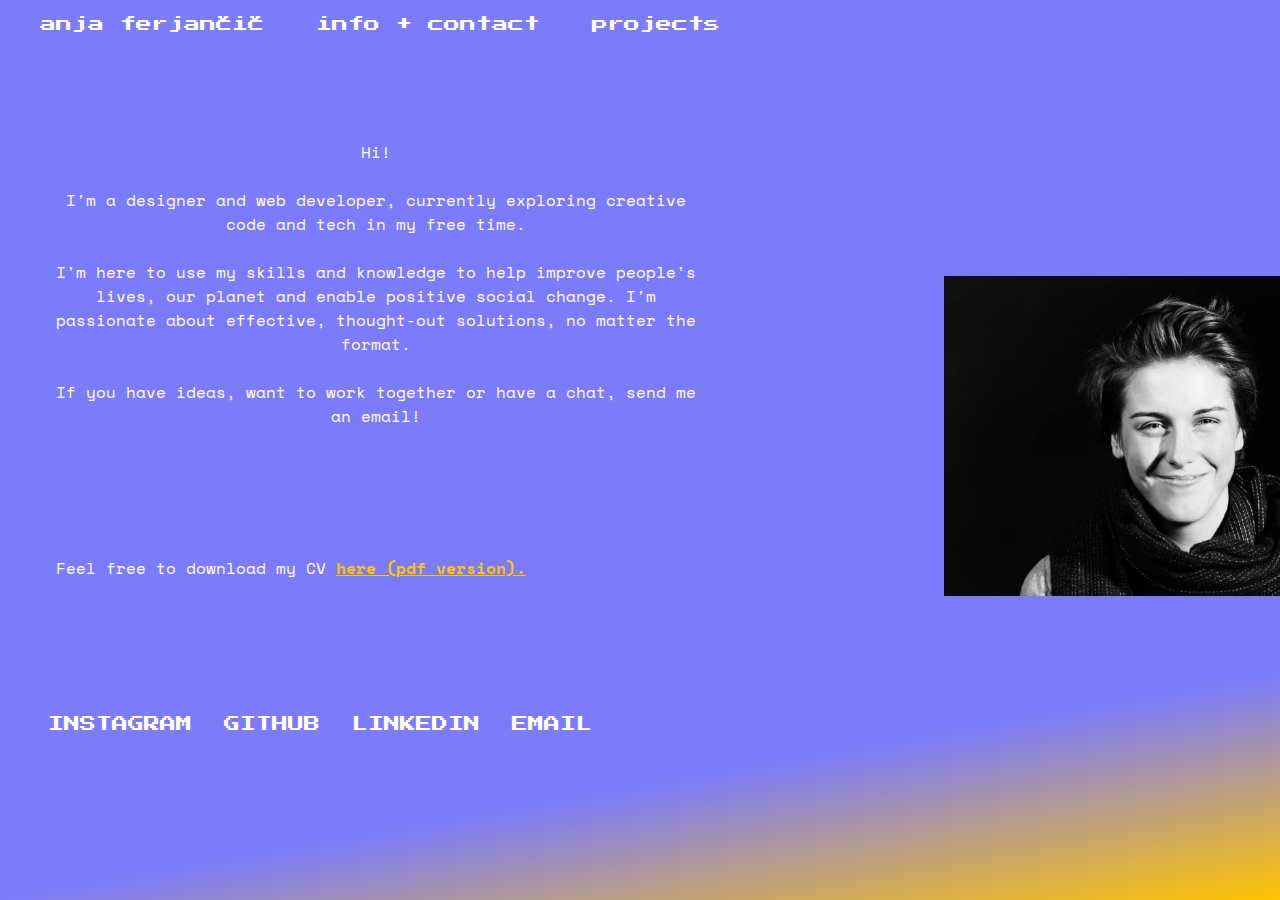
==== info.html @ 156e1bf4 "Addig my portfolio" ====
<!DOCTYPE html>
<html lang="en">
  <head>
    <meta charset="UTF-8" />
    <meta http-equiv="X-UA-Compatible" content="IE=edge" />
    <meta name="viewport" content="width=device-width, initial-scale=1.0" />
    <title>anja ferjančič - info</title>
    <link rel="stylesheet" href="info.css" />
    <link rel="preconnect" href="https://fonts.googleapis.com" />
    <link rel="preconnect" href="https://fonts.gstatic.com" crossorigin />
    <link
      href="https://fonts.googleapis.com/css2?family=Press+Start+2P&family=Space+Mono:ital,wght@0,400;0,700;1,400;1,700&family=Turret+Road:wght@800&family=VT323&family=Zilla+Slab:ital,wght@0,300;0,400;0,600;1,300;1,400;1,600&display=swap"
      rel="stylesheet"
    />
  </head>
  <body>
    <nav class="navbar">
      <a class="navbar__link" id="me" href="./index.html">anja ferjančič</a>
      <a class="navbar__link" href="./info.html">info + contact</a>
      <a class="navbar__link" href="./projects/projects.html">projects</a>
    </nav>
    <div class="main">
      <div class="info">
        <p class="info__text">Hi!</p>

        <p class="info__text">
          I'm a designer and web developer, currently exploring creative code
          and tech in my free time.
        </p>

        <p class="info__text">
          I'm here to use my skills and knowledge to help improve people's
          lives, our planet and enable positive social change. I'm passionate
          about effective, thought-out solutions, no matter the format.
        </p>

        <p class="info__text">
          If you have ideas, want to work together or have a chat, send me an
          email!
        </p>

        <p class="info__cv">
          Feel free to download my CV
          <a
            class="info__cv--link"
            href="./FerjancicAnja_CV.pdf"
            target="_blank"
            rel="noopener noreferrer"
            >here (pdf version).</a
          >
        </p>
      </div>

      <img src="./AnjaF.jpg" alt="me" class="image" />
    </div>
    <div class="socials">
      <a
        href="https://www.instagram.com/__acic/"
        target="_blank"
        rel="noopener noreferrer"
        id="instagram"
        >INSTAGRAM
      </a>
      <a
        href="https://github.com/afcic"
        target="_blank"
        rel="noopener noreferrer"
        id="github"
        >GITHUB
      </a>
      <a
        href="https://www.linkedin.com/in/anjaferjancic/"
        target="_blank"
        rel="noopener noreferrer"
        id="linkedin"
        >LINKEDIN
      </a>
      <a
        href="mailto: anja.ferjancic@protonmail.com"
        target="_blank"
        rel="noopener noreferrer"
        id="email"
        >EMAIL</a
      >
    </div>
    <script src="script.js"></script>
  </body>
</html>
---- info.css ----
* {
  padding: 0;
  border: 0;
  margin: 0;
}

@font-face {
  font-family: GapSansBold;
  src: url(./fonts/GapSansBold.ttf);
}

@media screen and (min-width: 1200px) {
  body {
    overflow: hidden;
    height: 100%;
    background: linear-gradient(170deg, #7c7cfa 80%, #ffc401) fixed;
  }
  .navbar {
    margin: 1rem;
  }
  .navbar__link {
    color: white;
    font-family: "Press Start 2P", "Turret Road", "GapSansBold";
    font-size: 1rem;
    margin: 1.5rem;
    text-decoration: none;
  }

  .navbar__link:hover {
    background-color: #ffc401;
  }

  .main {
    display: flex;
  }
  .info {
    padding: 4rem 2rem 4rem 2rem;
  }
  .info__text {
    color: white;
    margin: 1.5rem;
    font-family: "Space Mono", sans-serif;
    width: 40rem;
    text-align: center;
  }
  .info__cv {
    margin: 8rem 1.5rem 1.5rem 1.5rem;
    color: white;
    font-family: "Space Mono", sans-serif;
  }
  .info__cv--link {
    color: #ffc401;
    font-family: "Space Mono", sans-serif;
    font-weight: 700;
  }
  .image {
    height: 20rem;
    margin: 12rem 0 0 10rem;
    padding: 2rem;
  }
  .socials {
    margin: 1rem;
    display: flex;
    flex-direction: row;
    padding: 1rem;
  }
  #instagram,
  #linkedin,
  #github,
  #email {
    color: white;

    padding: 1rem;
    font-family: "Press Start 2P";
    font-size: 1rem;
    text-decoration: none;
  }
  #instagram:hover,
  #linkedin:hover,
  #github:hover,
  #email:hover {
    text-transform: lowercase;
  }
}

@media screen and (max-width: 1199px) {
  body {
    height: 100%;
    background: linear-gradient(170deg, #7c7cfa 90%, #ffc401) fixed;
  }
  .navbar {
    display: flex;
    flex-direction: column;
    text-align: center;
  }

  .navbar__link {
    color: white;
    font-family: "Press Start 2P", "VT323", "Turret Road", "GapSansBold";
    font-size: 1rem;
    margin: 1rem;
    text-decoration: none;
  }

  .navbar__link:hover {
    background-color: rgb(255, 196, 1);
  }

  .info__text {
    color: white;
    margin: 1.5rem;
    font-family: "Space Mono", sans-serif;
    width: 90%;
    text-align: center;
  }

  .info__cv {
    margin: 8rem 1.5rem 1.5rem 1.5rem;
    color: white;
    font-family: "Space Mono", sans-serif;
  }
  .info__cv--link {
    color: #ffc401;
    font-family: "Space Mono", sans-serif;
    font-weight: 700;
  }
  .image {
    justify-content: center;
    height: 15rem;
  }
  .socials {
    margin: 5rem;
    display: flex;
    flex-direction: row;
    flex-wrap: wrap;
  }
  #instagram,
  #linkedin,
  #github,
  #email {
    color: white;
    font-family: "Press Start 2P";
    font-size: 1rem;
    text-decoration: none;
    padding: 1rem;
  }
  #instagram:hover,
  #linkedin:hover,
  #github:hover,
  #email:hover {
    text-transform: lowercase;
  }
}
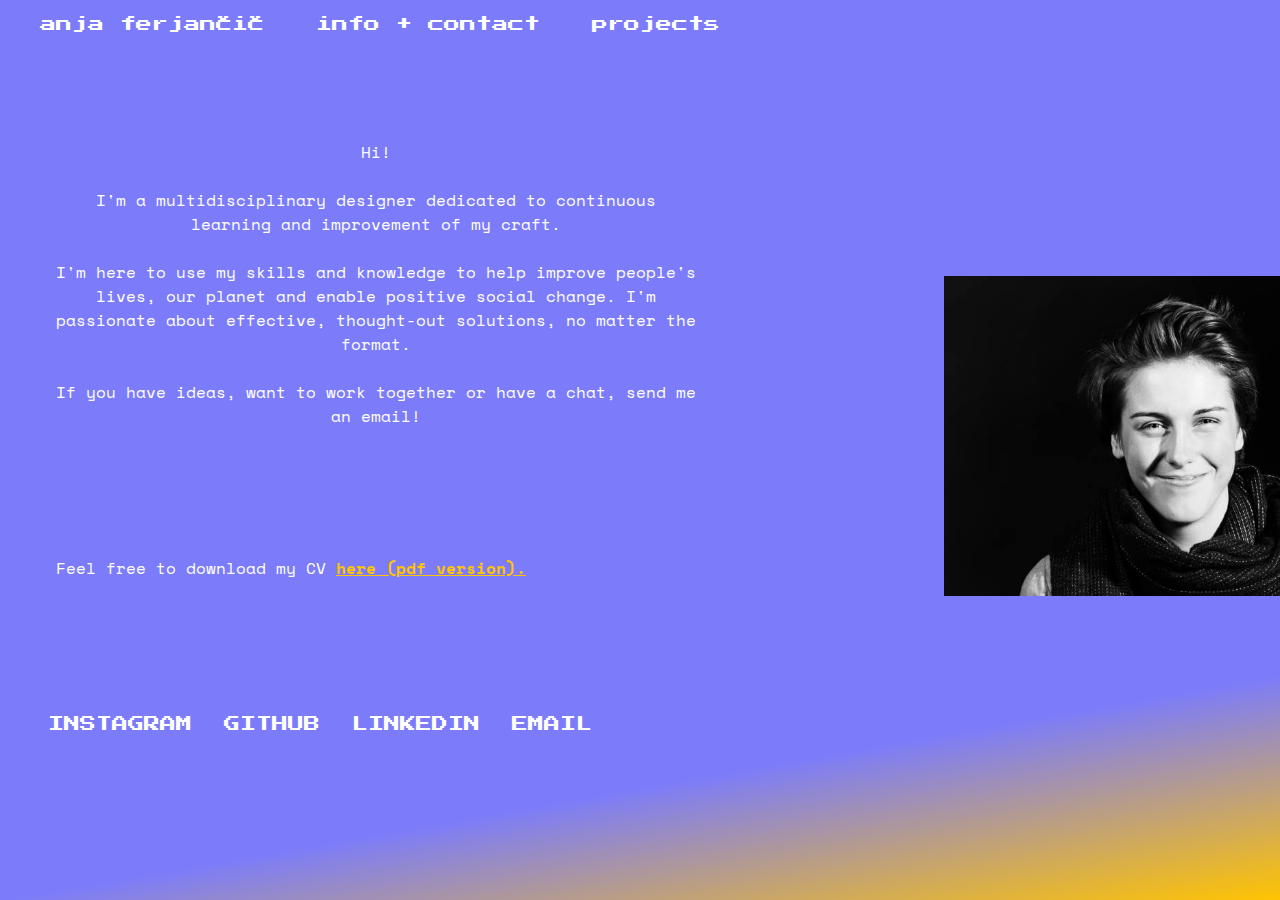
==== commit 7c0274a9: "Updated info page" ====
--- a/info.html
+++ b/info.html
@@ -24,8 +24,8 @@
         <p class="info__text">Hi!</p>
 
         <p class="info__text">
-          I'm a designer and web developer, currently exploring creative code
-          and tech in my free time.
+          I'm a multidisciplinary designer dedicated to continuous learning and
+          improvement of my craft.
         </p>
 
         <p class="info__text">
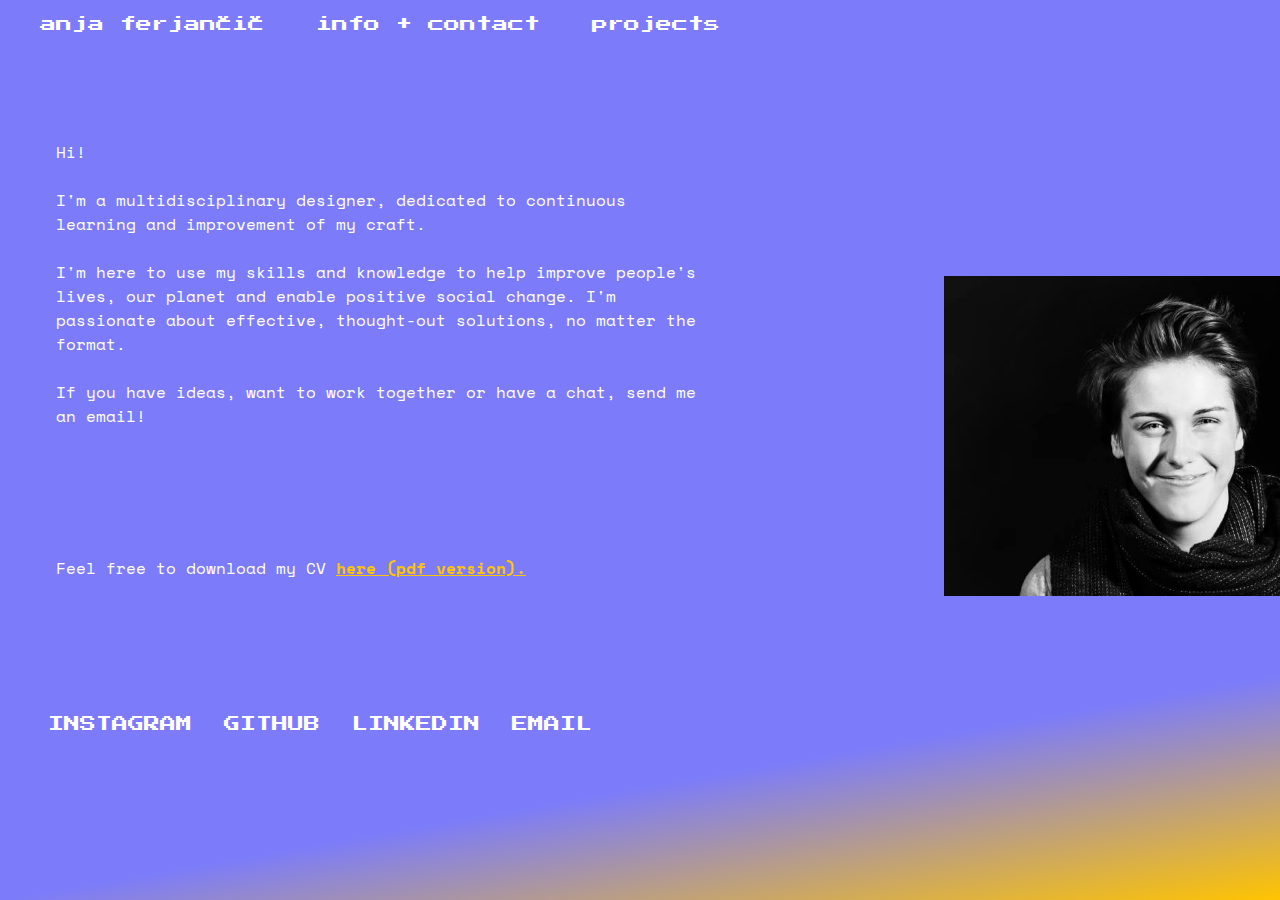
==== commit 3d0963eb: "updated info page" ====
--- a/info.html
+++ b/info.html
@@ -24,7 +24,7 @@
         <p class="info__text">Hi!</p>
 
         <p class="info__text">
-          I'm a multidisciplinary designer dedicated to continuous learning and
+          I'm a multidisciplinary designer, dedicated to continuous learning and
           improvement of my craft.
         </p>
 
--- a/info.css
+++ b/info.css
@@ -41,7 +41,7 @@
     margin: 1.5rem;
     font-family: "Space Mono", sans-serif;
     width: 40rem;
-    text-align: center;
+    text-align: left;
   }
   .info__cv {
     margin: 8rem 1.5rem 1.5rem 1.5rem;
